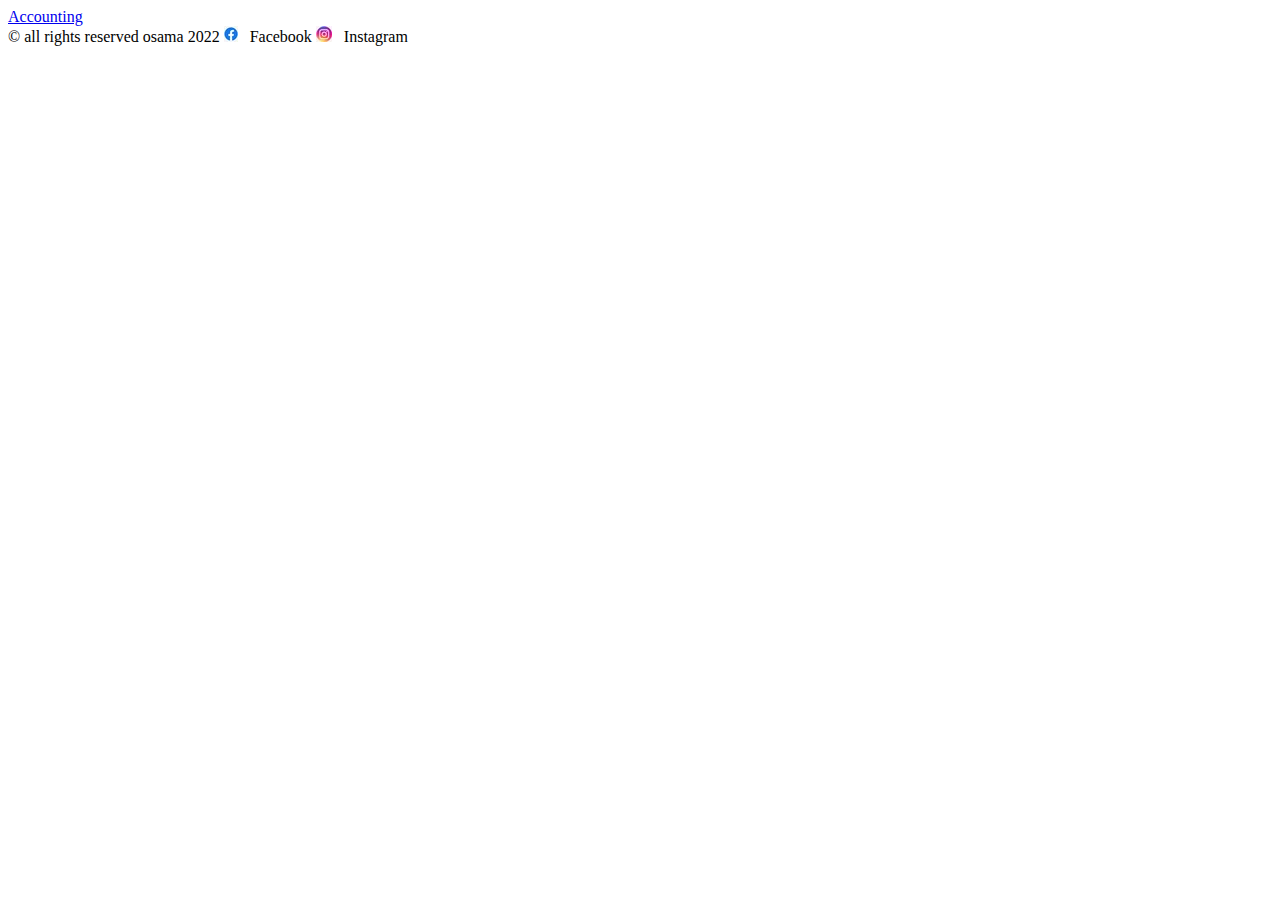
==== index.html @ c93371fb "task08" ====
<!DOCTYPE html>
<html lang="en">
<head>
    <meta charset="UTF-8">
    <meta http-equiv="X-UA-Compatible" content="IE=edge">
    <meta name="viewport" content="width=device-width, initial-scale=1.0">
    <title>Document</title>
</head>
<body>
    <script src="./ app.js"></script>
    <header>
      <a href="./accounting.html">Accounting</a>
      
    </header>
    <main>

    </main>
    <footer>
        <span>&copy; all rights reserved osama 2022 </span>
        <a href="https://www.facebook.com/osama.aldado22"><img src="./myLogoImgs/facebooklogo1_14x16.jpeg" alt="Facebooklogo"></a>
         &nbsp;
        <span>Facebook </span>
        <a href="https://www.instagram.com/osama_maher2"><img src="./myLogoImgs/instagram.jpeg" alt="instagram logo"></a>
        
        &nbsp;
        <span>Instagram</span>
        
    </footer>
</body>
</html>
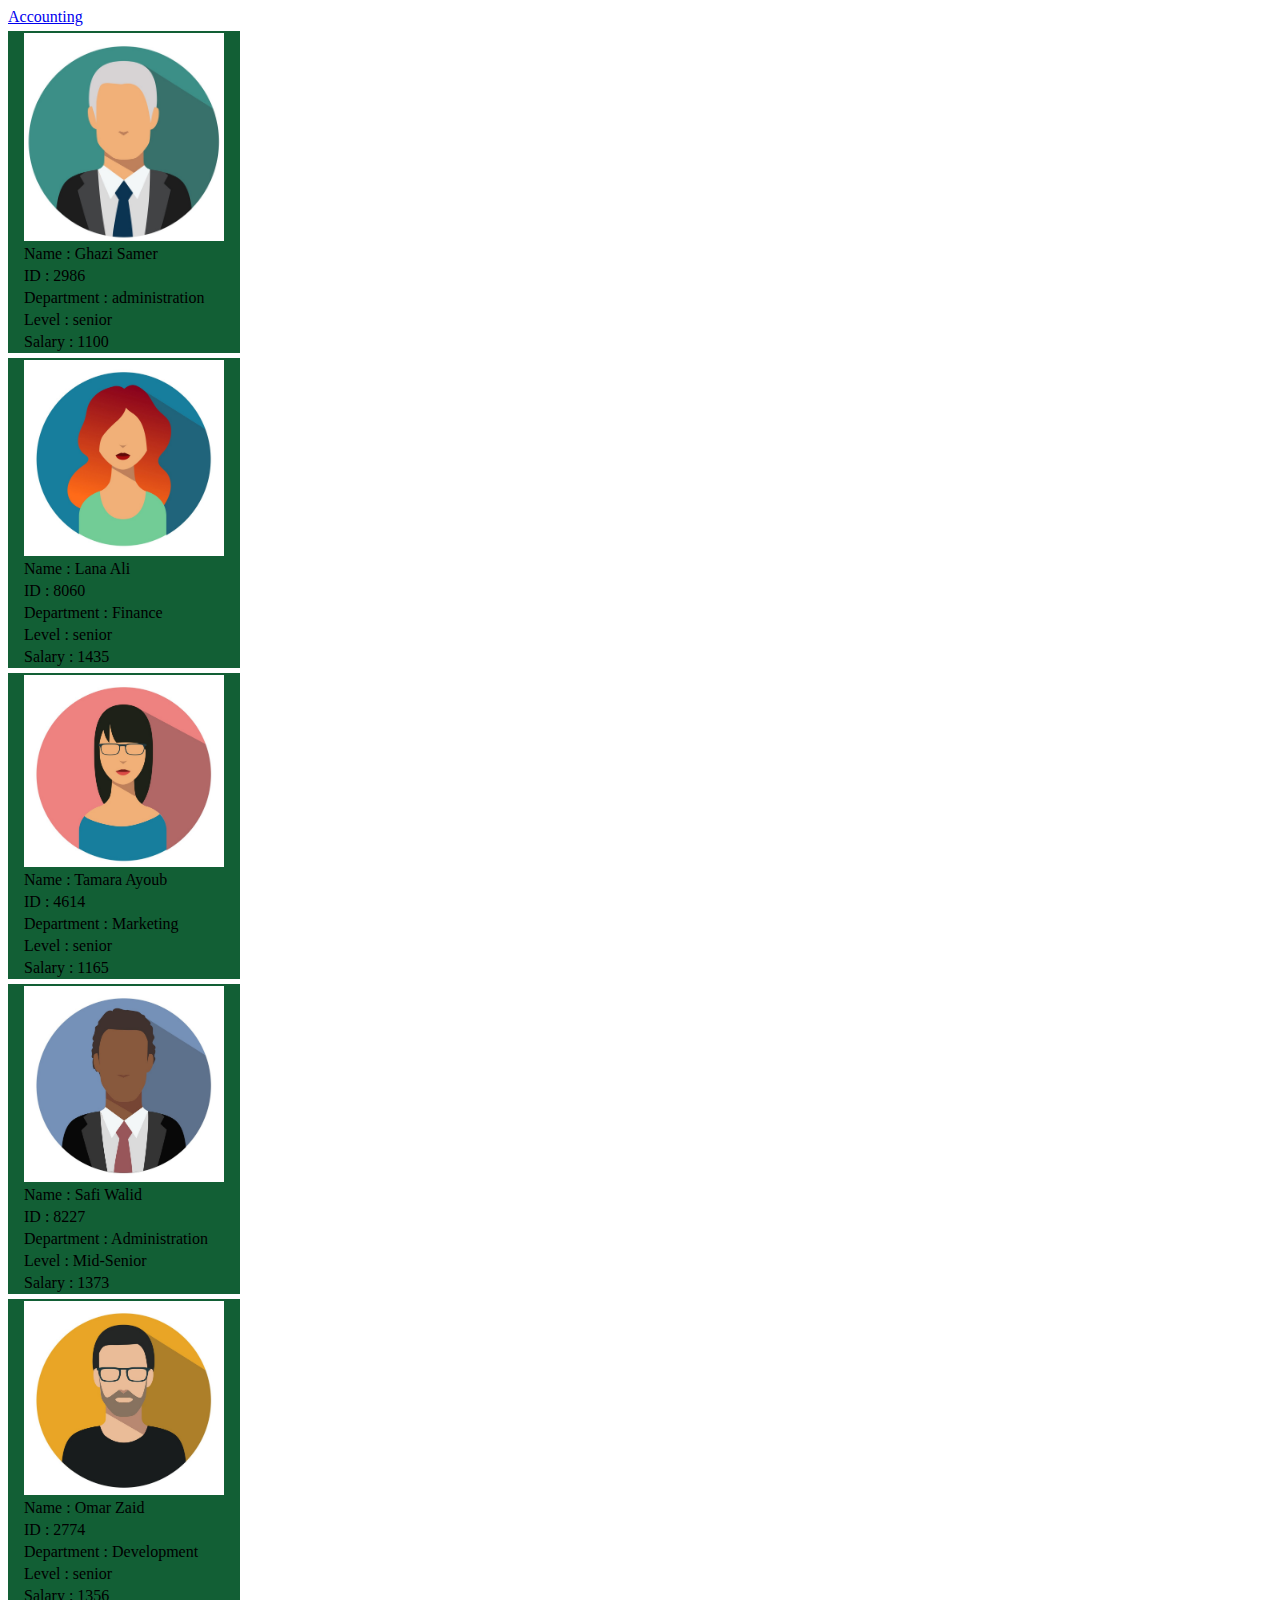
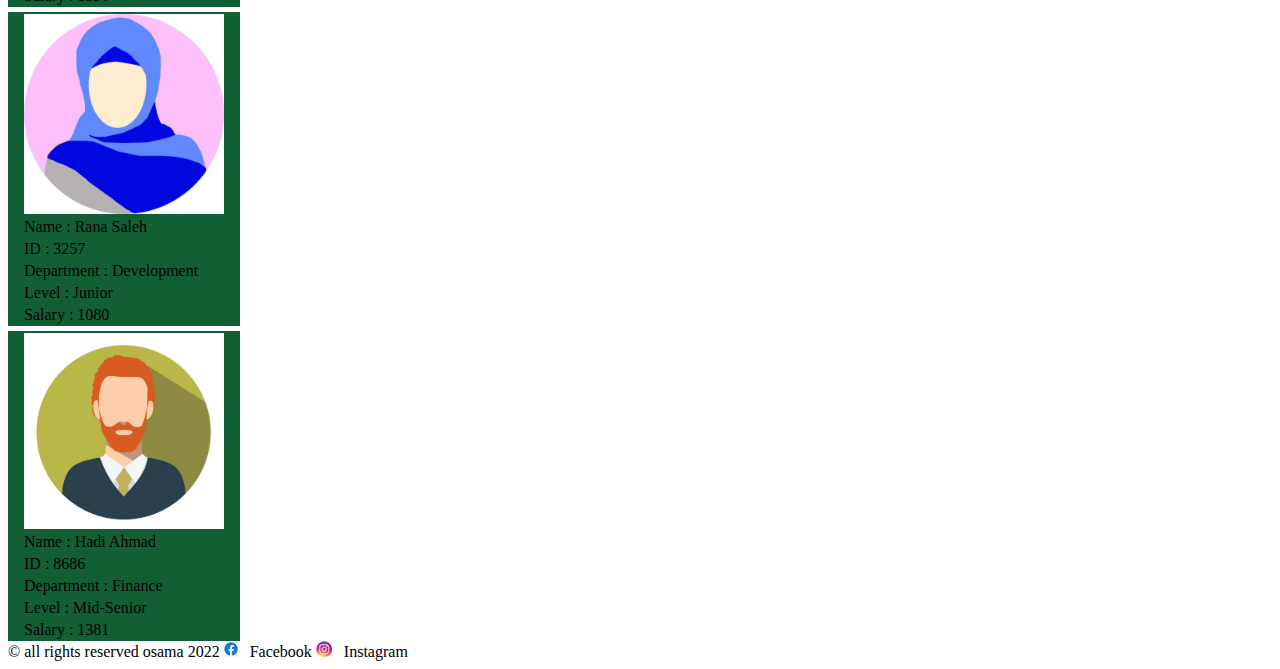
==== commit 9b597473: "task10" ====
--- a/index.html
+++ b/index.html
@@ -5,15 +5,20 @@
     <meta http-equiv="X-UA-Compatible" content="IE=edge">
     <meta name="viewport" content="width=device-width, initial-scale=1.0">
     <title>Document</title>
+    <link rel="stylesheet" href="./design.css">
 </head>
+
+
 <body>
-    <script src="./ app.js"></script>
+    
     <header>
       <a href="./accounting.html">Accounting</a>
       
     </header>
+    
     <main>
-
+        <script src="./ app.js"></script>
+       
     </main>
     <footer>
         <span>&copy; all rights reserved osama 2022 </span>
--- a/design.css
+++ b/design.css
@@ -0,0 +1,21 @@
+.images{
+    display: flex;
+    width: 200px;
+  padding: 2px 16px;
+  background-color:rgb(18, 95, 53);
+ justify-content: flex-start;
+ margin-top: 5px;
+ 
+ 
+}
+
+.frame {
+    display: flex;
+    justify-content: space-between;
+    justify-content: flex-start;
+    padding: 2px 16px;
+    background-color: rgb(18, 95, 53);
+    width: 200px;
+    
+   
+}
